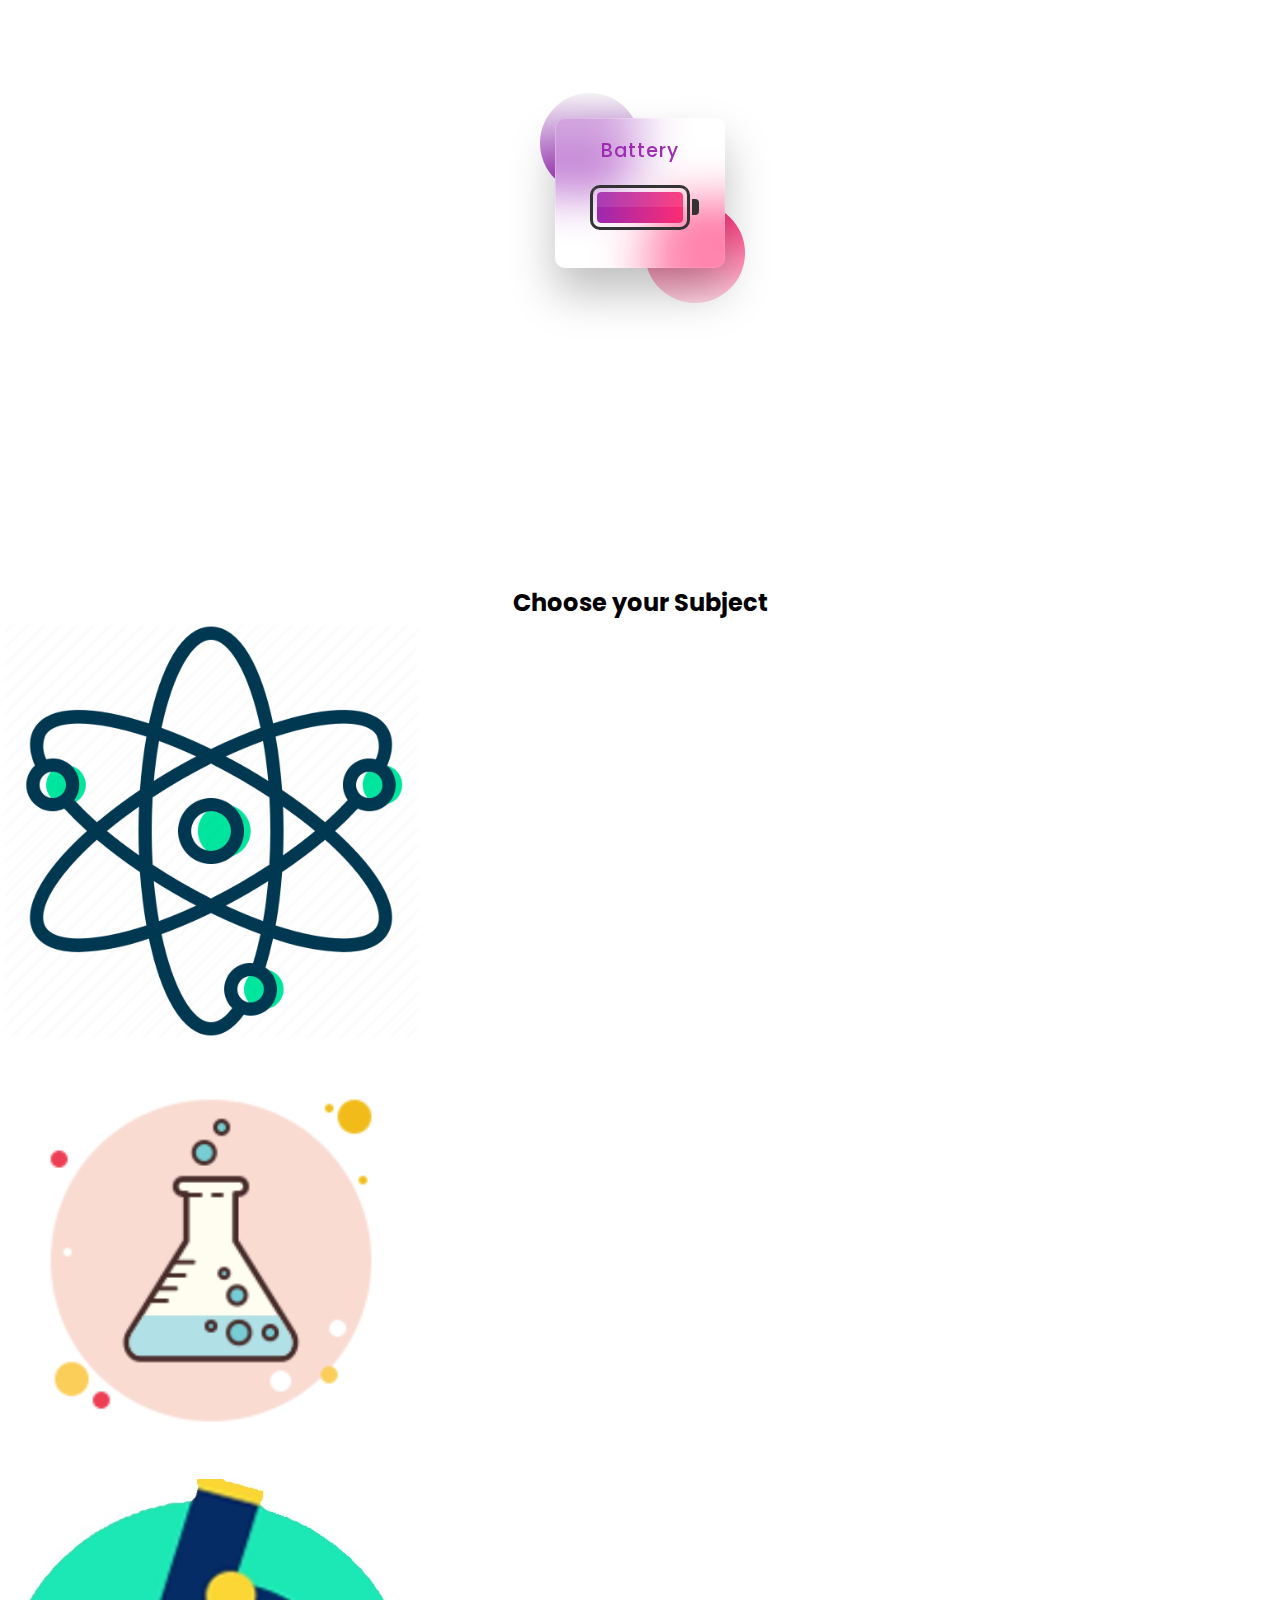
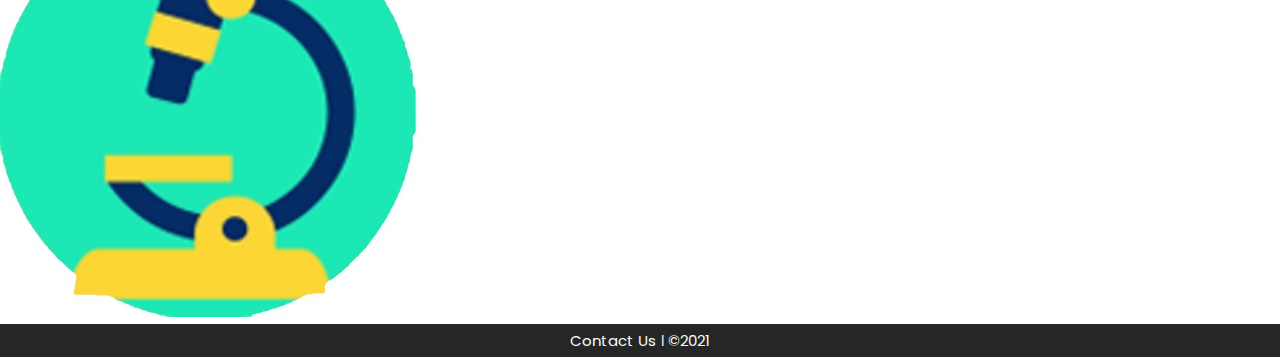
==== index.html @ 8cb56399 "Update index.html" ====
<!DOCTYPE html>

<html lang="en">
<head>
    <meta charset="UTF-8">
    <meta http-equiv="X-UA-Compatible" content="IE=edge">
    <meta name="viewport" content="width=device-width, initial-scale=1.0">
    <title> SCIENCE । Home </title>
    <link rel="stylesheet" href="style.css">
    
    </head>

<body>
    <section class="sec">
        <div class="box">
            <div class="content">
                 <h3> Battery </h3>
                  <div class="batteryShape"> 
                    <div class="level">
                        <div class="percentage"> </div> 
            

                    </div>
                  </div>
                <div class="percent">  </div>
                </div>
            </div>
        </div>
        </div>

    </section>
    <h2 align="center"> Choose your Subject </h2>
    
        <a href="Physics.html"> <img src="Physics.jpg" width="33%" height="50%"></a> <br> 
        <a href="Chemistry.html"> <img src="chemistry.jpg"width="33%" height="40%">  </a> <br> 
        <a href="Biology.html"> <img src="Bio.jpg" width="33%" height="50%">  </a>



    
    <script src='./app.js'> </script> 
         
         
    <footer>
     <a href="Contact.html"> Contact Us ।</a>
     <a href="Copyright.html">&COPY2021 </a>
    </footer>


</body>
</html>
---- style.css ----
@import url('https://fonts.googleapis.com/css?family=Poppins:200,300,400,500,600,700,800,900&display=swap');
*
{
    margin: 0;
    padding: 0;
    box-sizing: border-box;
    font-family: 'Poppins', sans-serif;
}

section
{
    position: relative;
    display: flex;
    justify-content: center;
    align-items: center;  
    min-height: 65vh;

}
section::before
{
    content: '';
    position: absolute;
    width: 100px;
    height: 100px;
    background: linear-gradient(#f3f3f5,#9c27ba);
    border-radius: 50%;
    transform: translate(-50px, -150px);
}

section::after
{
    content: '';
    position: absolute;
    width: 100px;
    height: 100px;
    background: linear-gradient(#ff2871,rgba(255,40,113,0.2));
    border-radius: 50%;
    transform: translate(55px, -40px);
}
.box
{
    position: relative;
    width: 170px;
    height: 150px;
    background: rgba(255,255,255,0.1);
    z-index: 1;
    box-shadow: 0 25px 45px rgba(0,0,0,0.25);
    border: 1px solid rgba(255,255,255,0.25);
    border-right: 1px solid rgba(255,255,255,0.1);
    border-bottom:  1px solid rgba(255,255,255,0.1);
    backdrop-filter: blur(25px);
    border-radius: 10px;
    display: flex;
    justify-content: center;
    align-items: center;
    transform: translate(0px, -100px);
}
.content
{
    display: flex;
    justify-content: center;
    align-items: center;
    flex-direction: column;
}

.box h3
{
    color: #9d2cb1;
    font-weight: 500;
    font-size: 1.2em;
    letter-spacing: 1px;
}

.batteryShape 
{
    position: relative;
    width: 100px;
    height: 45px;
    margin: 20px 0;
    border: 3px solid #333; 
    border-radius: 10px;
    
}

.batteryShape::before
{
    content: '';
    position: absolute;
    top: 50%;
    right: -12px; 
    transform: translateY(-50%);
    width: 7px;
    height: 16px;
    background: #333;
    border-top-right-radius: 4px;
    border-bottom-right-radius: 4px;
}
.batteryShape::after
{
    content: '';
    position: absolute;
    top: 0;
    left: 0;
    width: 100%;
    height: 50%;
    background: rgba(255,255,255,0.1);

}
.level
{
    position: absolute;
    top: 4px;
    left: 4px;
    right: 4px;
    bottom: 4px;
    background: '';
    border-radius: 4px;
    overflow: hidden;

}


.percentage 
{
    position: absolute;
    top: 0;
    left: 0;
    height: 100%;
    width: 50%;
    border-radius: 4px;
    background: linear-gradient(90deg,#9c28af,#fd2c72)




}
footer {
    padding: 5px;
    background-color: rgb(39, 38, 38); 
    font-size: 15px;
    text-align: center;
    
    
}

footer a {
    display:inline-block;
    color: mintcream;
    text-decoration: none;
    text-align: center;
    padding: 0px 0px; 
    
}
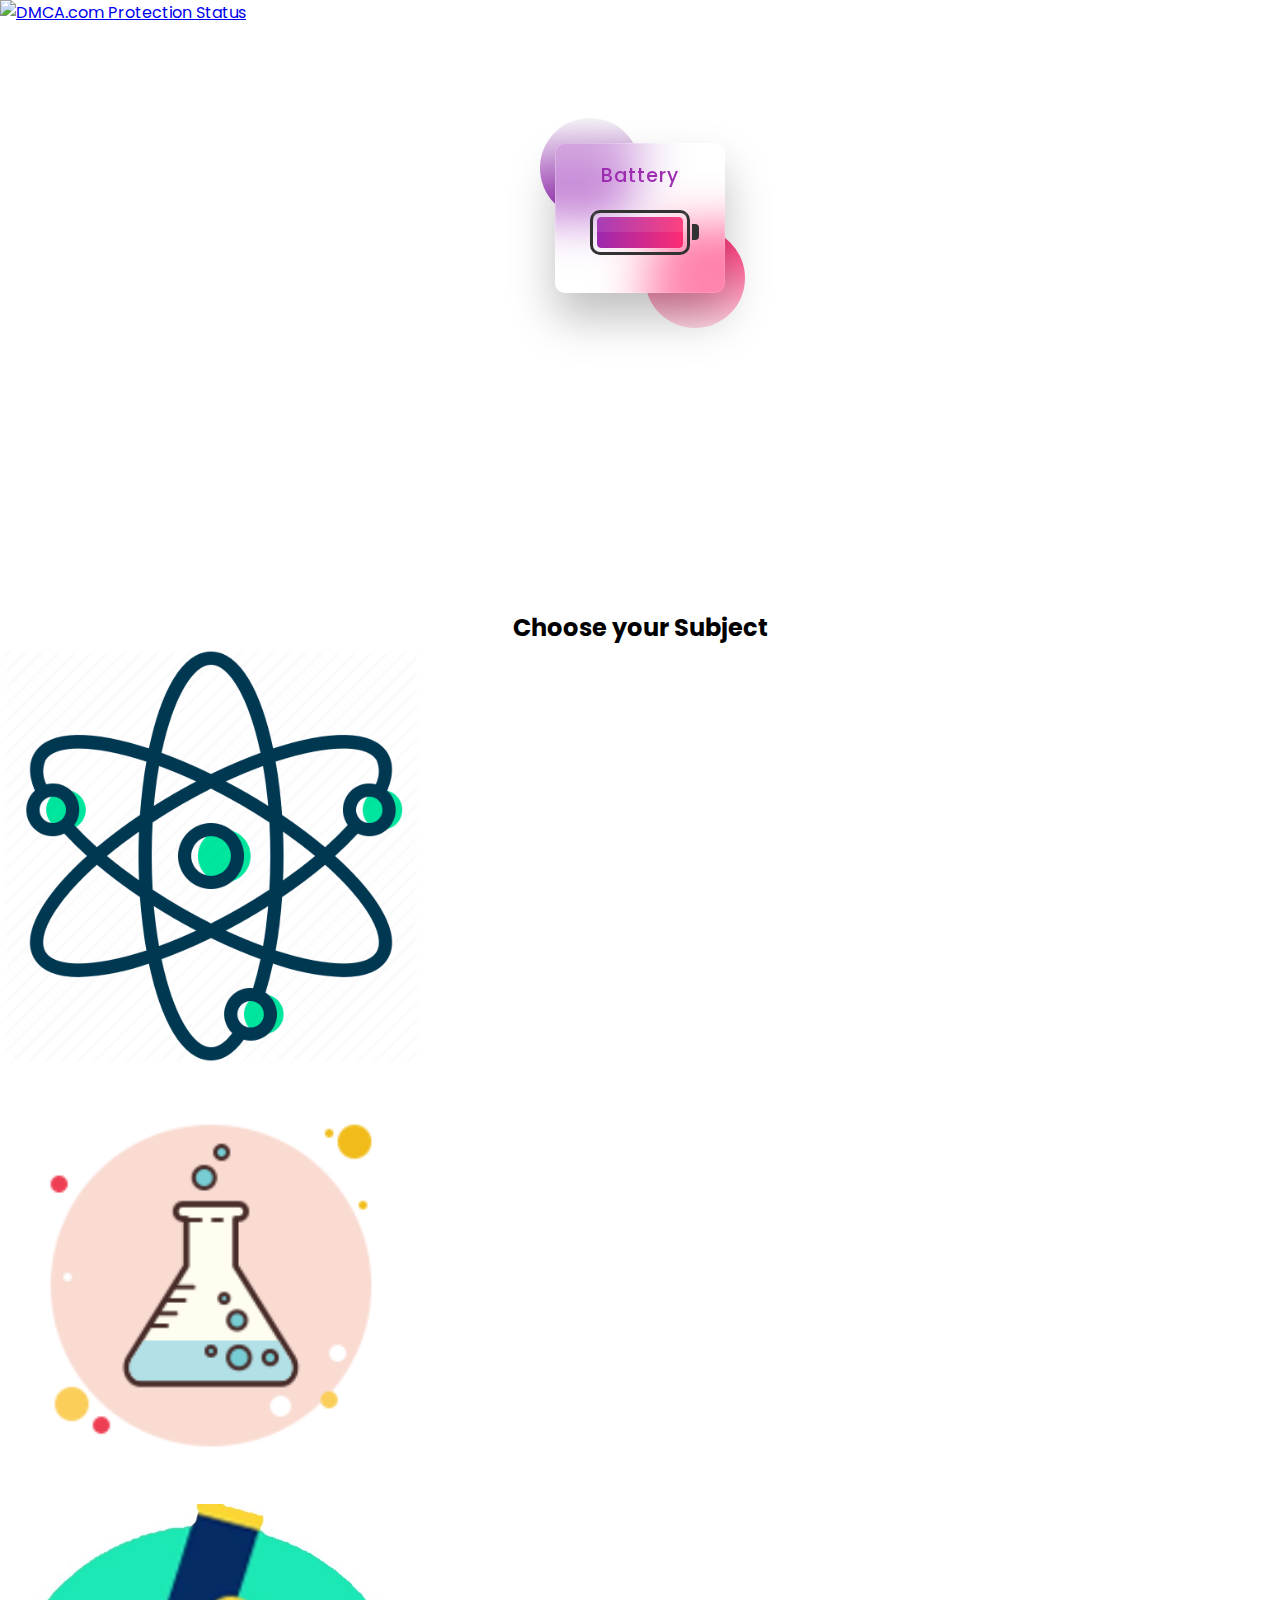
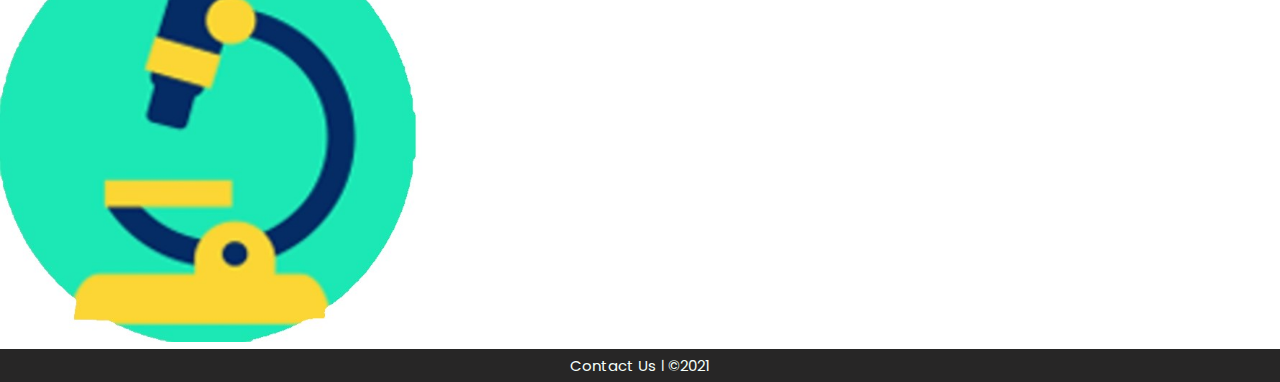
==== commit 6be79c47: "Update index.html" ====
--- a/index.html
+++ b/index.html
@@ -11,6 +11,7 @@
     </head>
 
 <body>
+    <a href="//www.dmca.com/Protection/Status.aspx?ID=7416ff77-2e6c-4b99-a17b-93e71b590bc6" title="DMCA.com Protection Status" class="dmca-badge"> <img src ="https://images.dmca.com/Badges/dmca_protected_sml_120l.png?ID=7416ff77-2e6c-4b99-a17b-93e71b590bc6"  alt="DMCA.com Protection Status" /></a>  <script src="https://images.dmca.com/Badges/DMCABadgeHelper.min.js"> </script>
     <section class="sec">
         <div class="box">
             <div class="content">
@@ -42,8 +43,9 @@
          
          
     <footer>
+        
      <a href="Contact.html"> Contact Us ।</a>
-     <a href="Copyright.html">&COPY2021 </a>
+     <a href="LICENSE-2.0.txt">&COPY2021 </a>
     </footer>
 
 
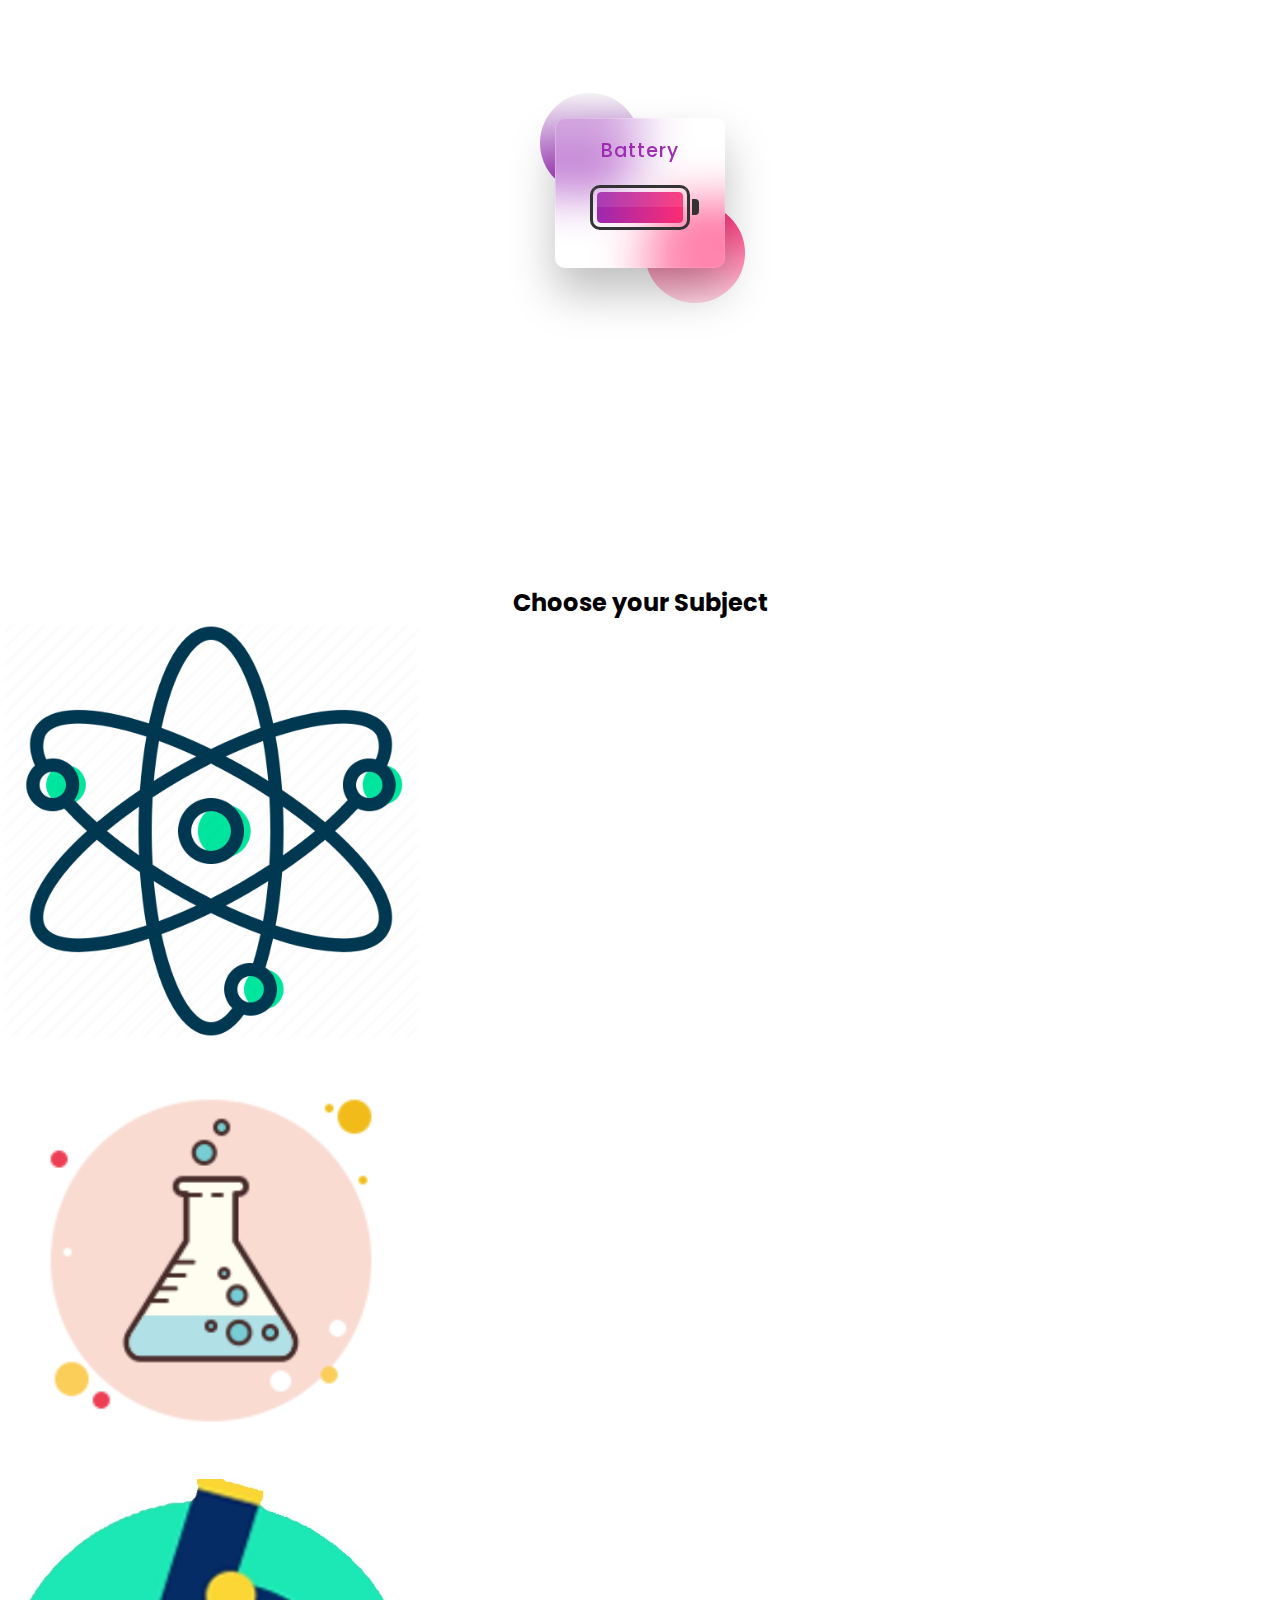
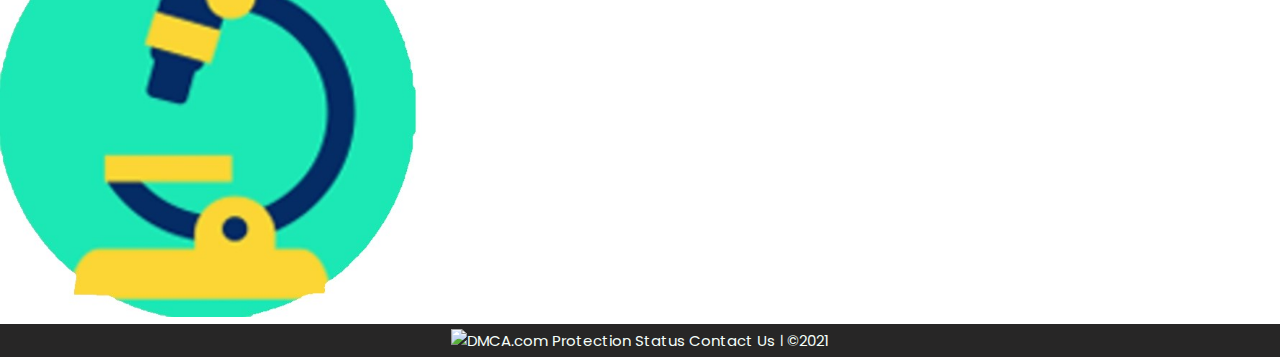
==== commit e2cd7f46: "Update index.html" ====
--- a/index.html
+++ b/index.html
@@ -11,7 +11,6 @@
     </head>
 
 <body>
-    <a href="//www.dmca.com/Protection/Status.aspx?ID=7416ff77-2e6c-4b99-a17b-93e71b590bc6" title="DMCA.com Protection Status" class="dmca-badge"> <img src ="https://images.dmca.com/Badges/dmca_protected_sml_120l.png?ID=7416ff77-2e6c-4b99-a17b-93e71b590bc6"  alt="DMCA.com Protection Status" /></a>  <script src="https://images.dmca.com/Badges/DMCABadgeHelper.min.js"> </script>
     <section class="sec">
         <div class="box">
             <div class="content">
@@ -43,7 +42,7 @@
          
          
     <footer>
-        
+     <a href="//www.dmca.com/Protection/Status.aspx?ID=7416ff77-2e6c-4b99-a17b-93e71b590bc6" title="DMCA.com Protection Status" class="dmca-badge"> <img src ="https://images.dmca.com/Badges/dmca_protected_sml_120l.png?ID=7416ff77-2e6c-4b99-a17b-93e71b590bc6"  alt="DMCA.com Protection Status" /></a>  <script src="https://images.dmca.com/Badges/DMCABadgeHelper.min.js"> </script>   
      <a href="Contact.html"> Contact Us ।</a>
      <a href="LICENSE-2.0.txt">&COPY2021 </a>
     </footer>
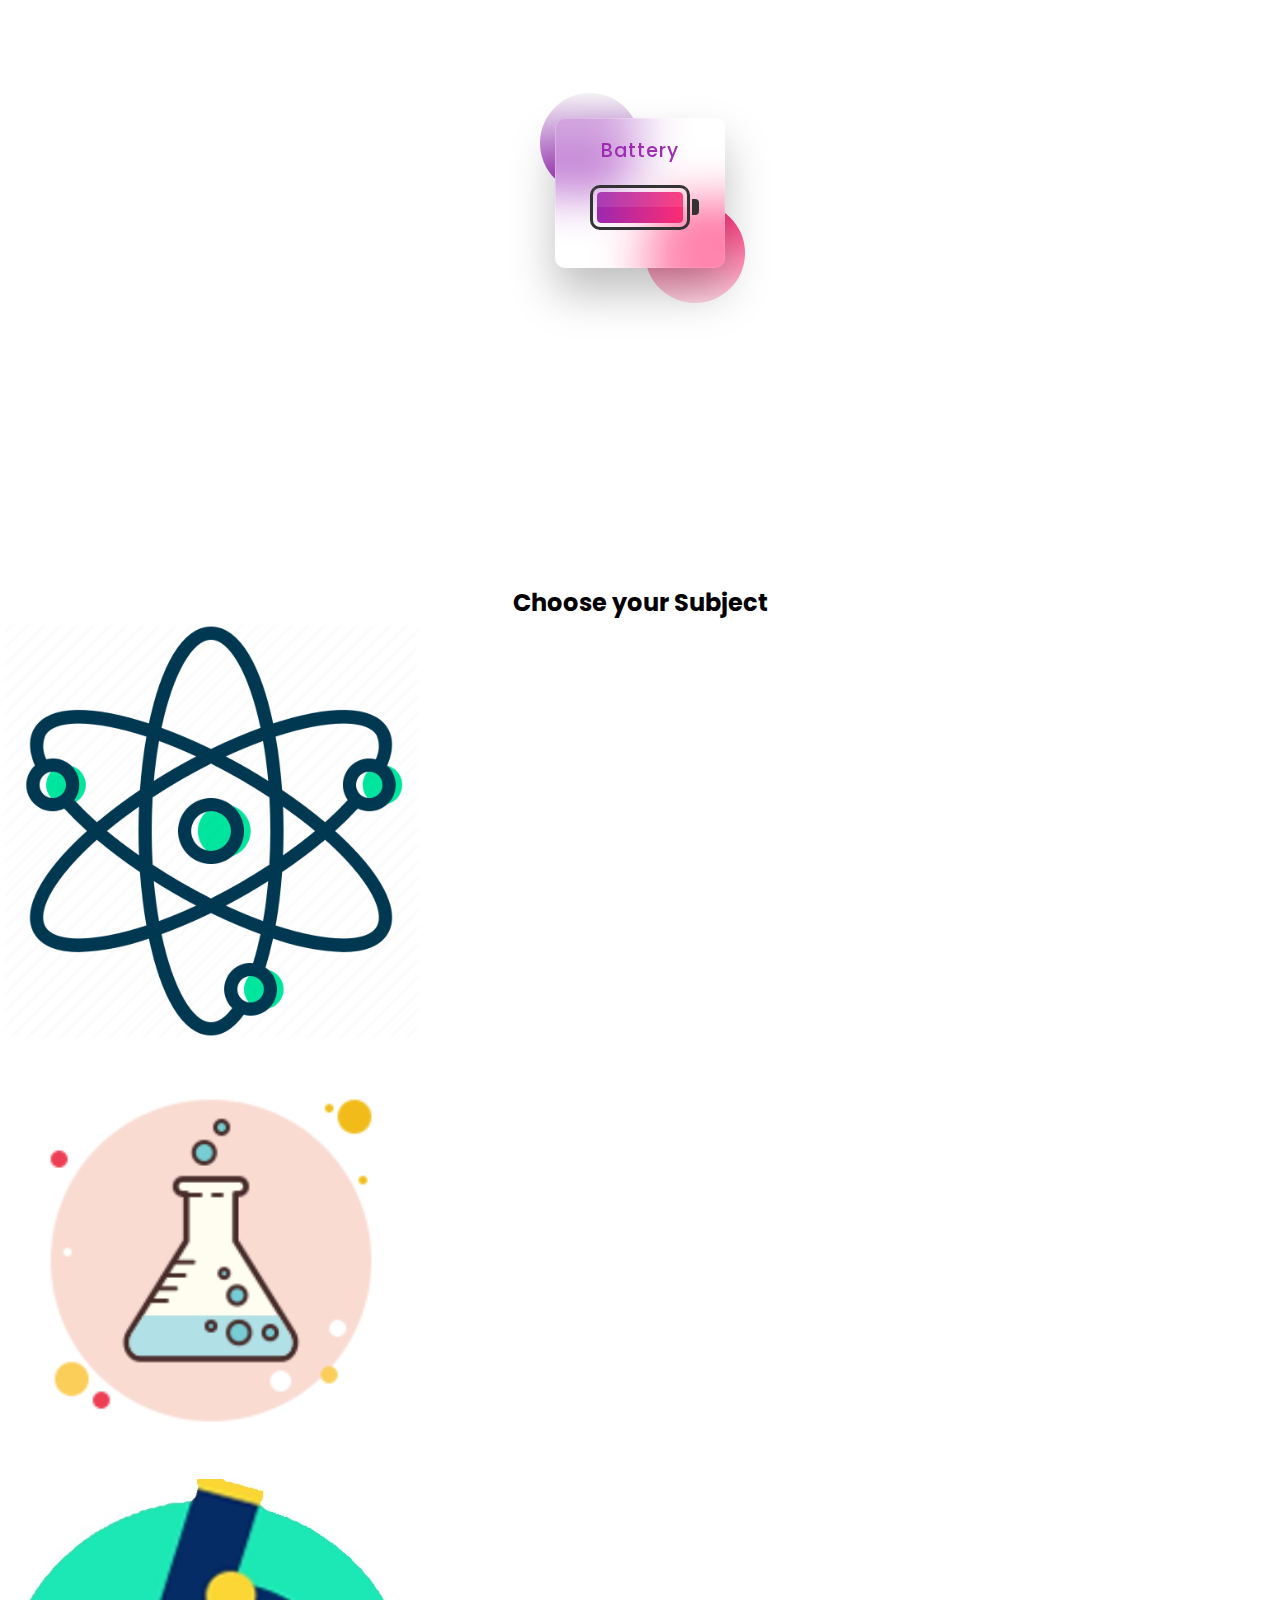
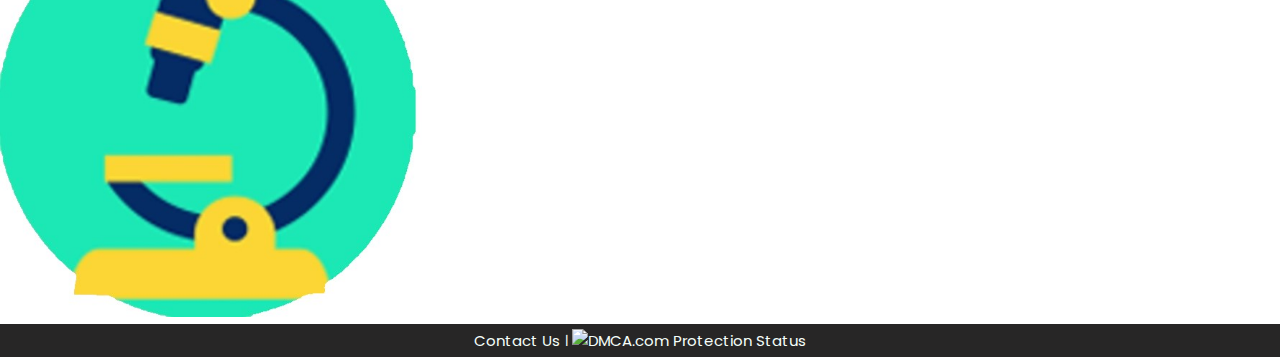
==== commit c4a7d6a3: "Update index.html" ====
--- a/index.html
+++ b/index.html
@@ -42,9 +42,9 @@
          
          
     <footer>
+     <a href="Contact.html"> Contact Us ।</a>
      <a href="//www.dmca.com/Protection/Status.aspx?ID=7416ff77-2e6c-4b99-a17b-93e71b590bc6" title="DMCA.com Protection Status" class="dmca-badge"> <img src ="https://images.dmca.com/Badges/dmca_protected_sml_120l.png?ID=7416ff77-2e6c-4b99-a17b-93e71b590bc6"  alt="DMCA.com Protection Status" /></a>  <script src="https://images.dmca.com/Badges/DMCABadgeHelper.min.js"> </script>   
-     <a href="Contact.html"> Contact Us ।</a>
-     <a href="LICENSE-2.0.txt">&COPY2021 </a>
+     
     </footer>
 
 
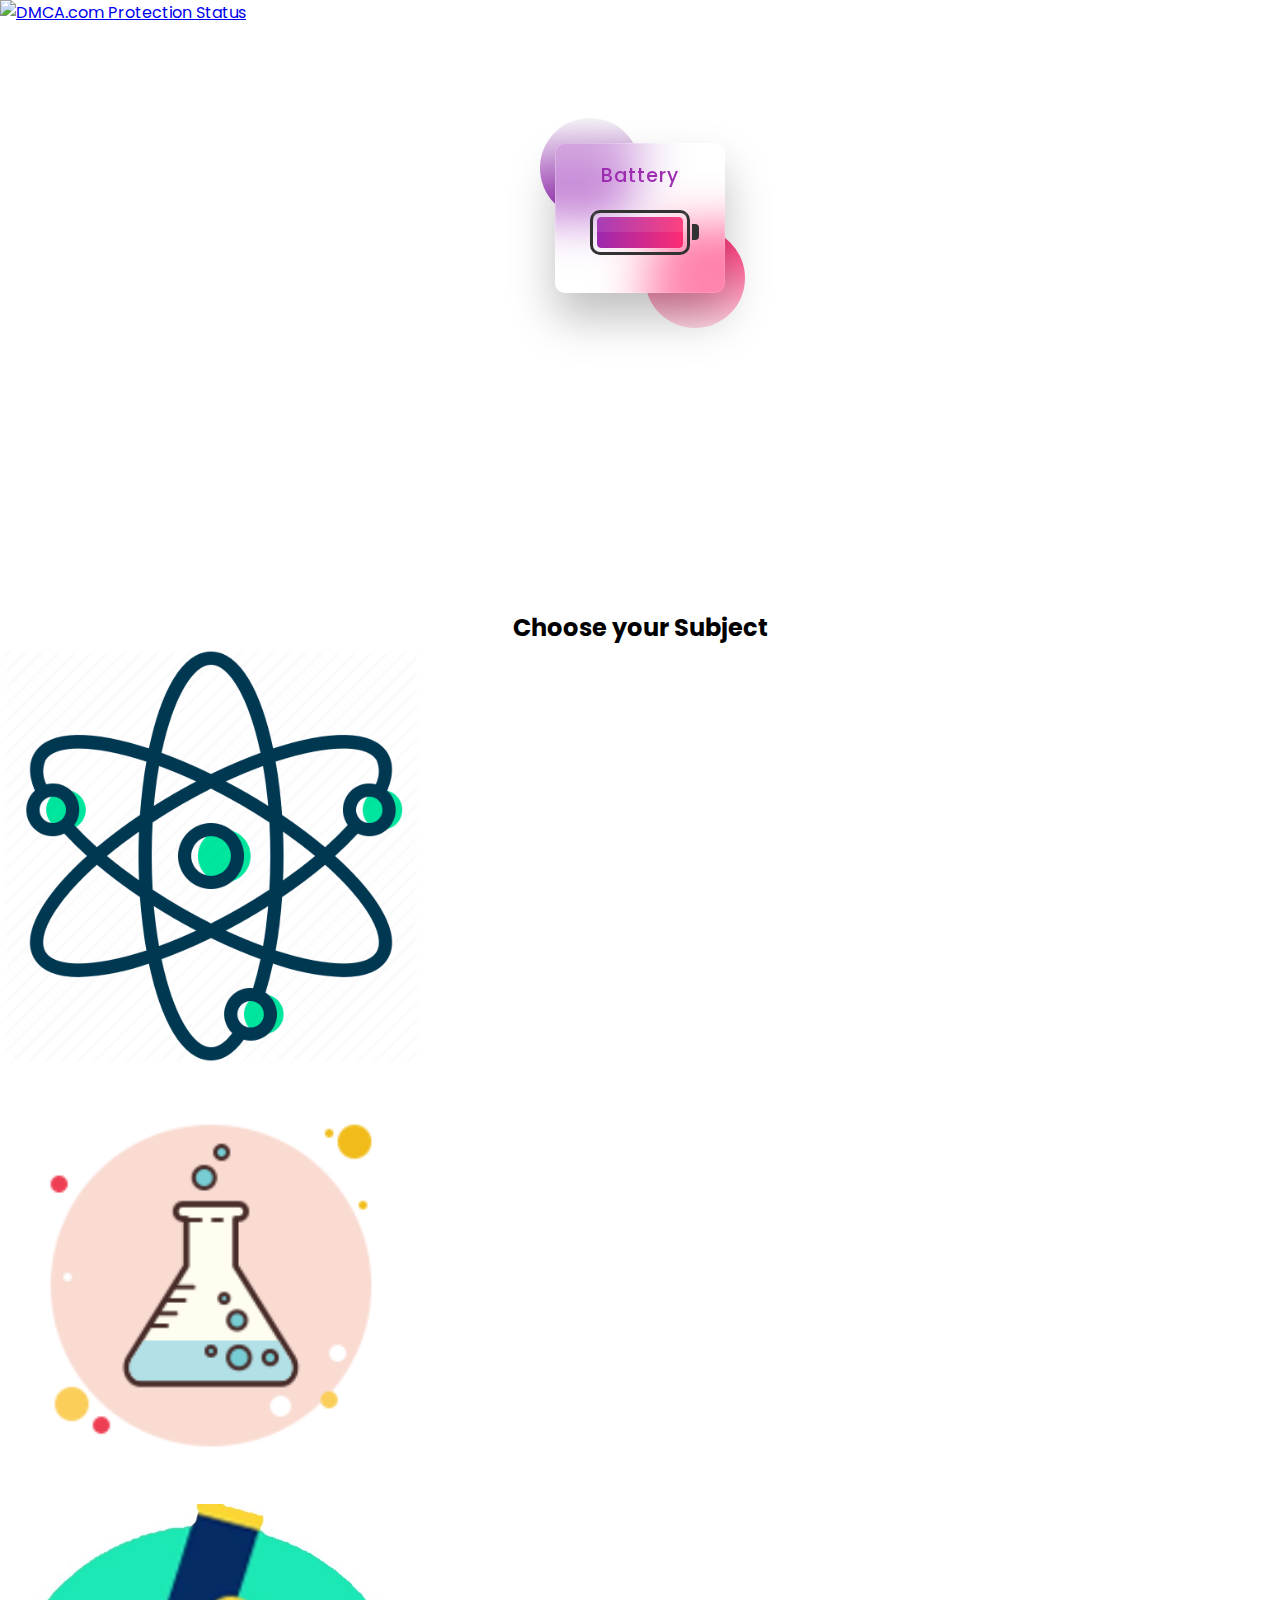
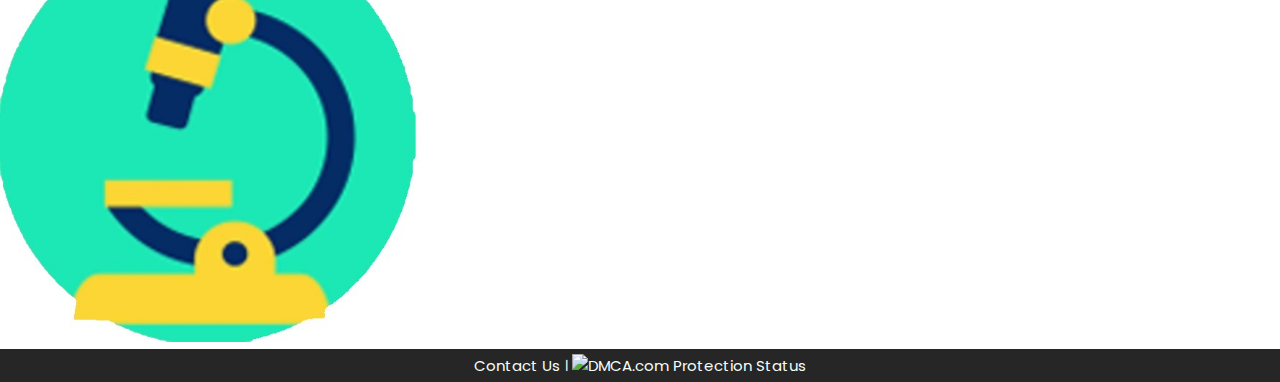
==== commit 21fba7c2: "Update index.html" ====
--- a/index.html
+++ b/index.html
@@ -7,6 +7,8 @@
     <meta name="viewport" content="width=device-width, initial-scale=1.0">
     <title> SCIENCE । Home </title>
     <link rel="stylesheet" href="style.css">
+    <a href="//www.dmca.com/Protection/Status.aspx?ID=7416ff77-2e6c-4b99-a17b-93e71b590bc6" title="DMCA.com Protection Status" class="dmca-badge"> <img src ="https://images.dmca.com/Badges/dmca_protected_sml_120l.png?ID=7416ff77-2e6c-4b99-a17b-93e71b590bc6"  alt="DMCA.com Protection Status" /></a>  <script src="https://images.dmca.com/Badges/DMCABadgeHelper.min.js"> </script>   
+
     
     </head>
 
